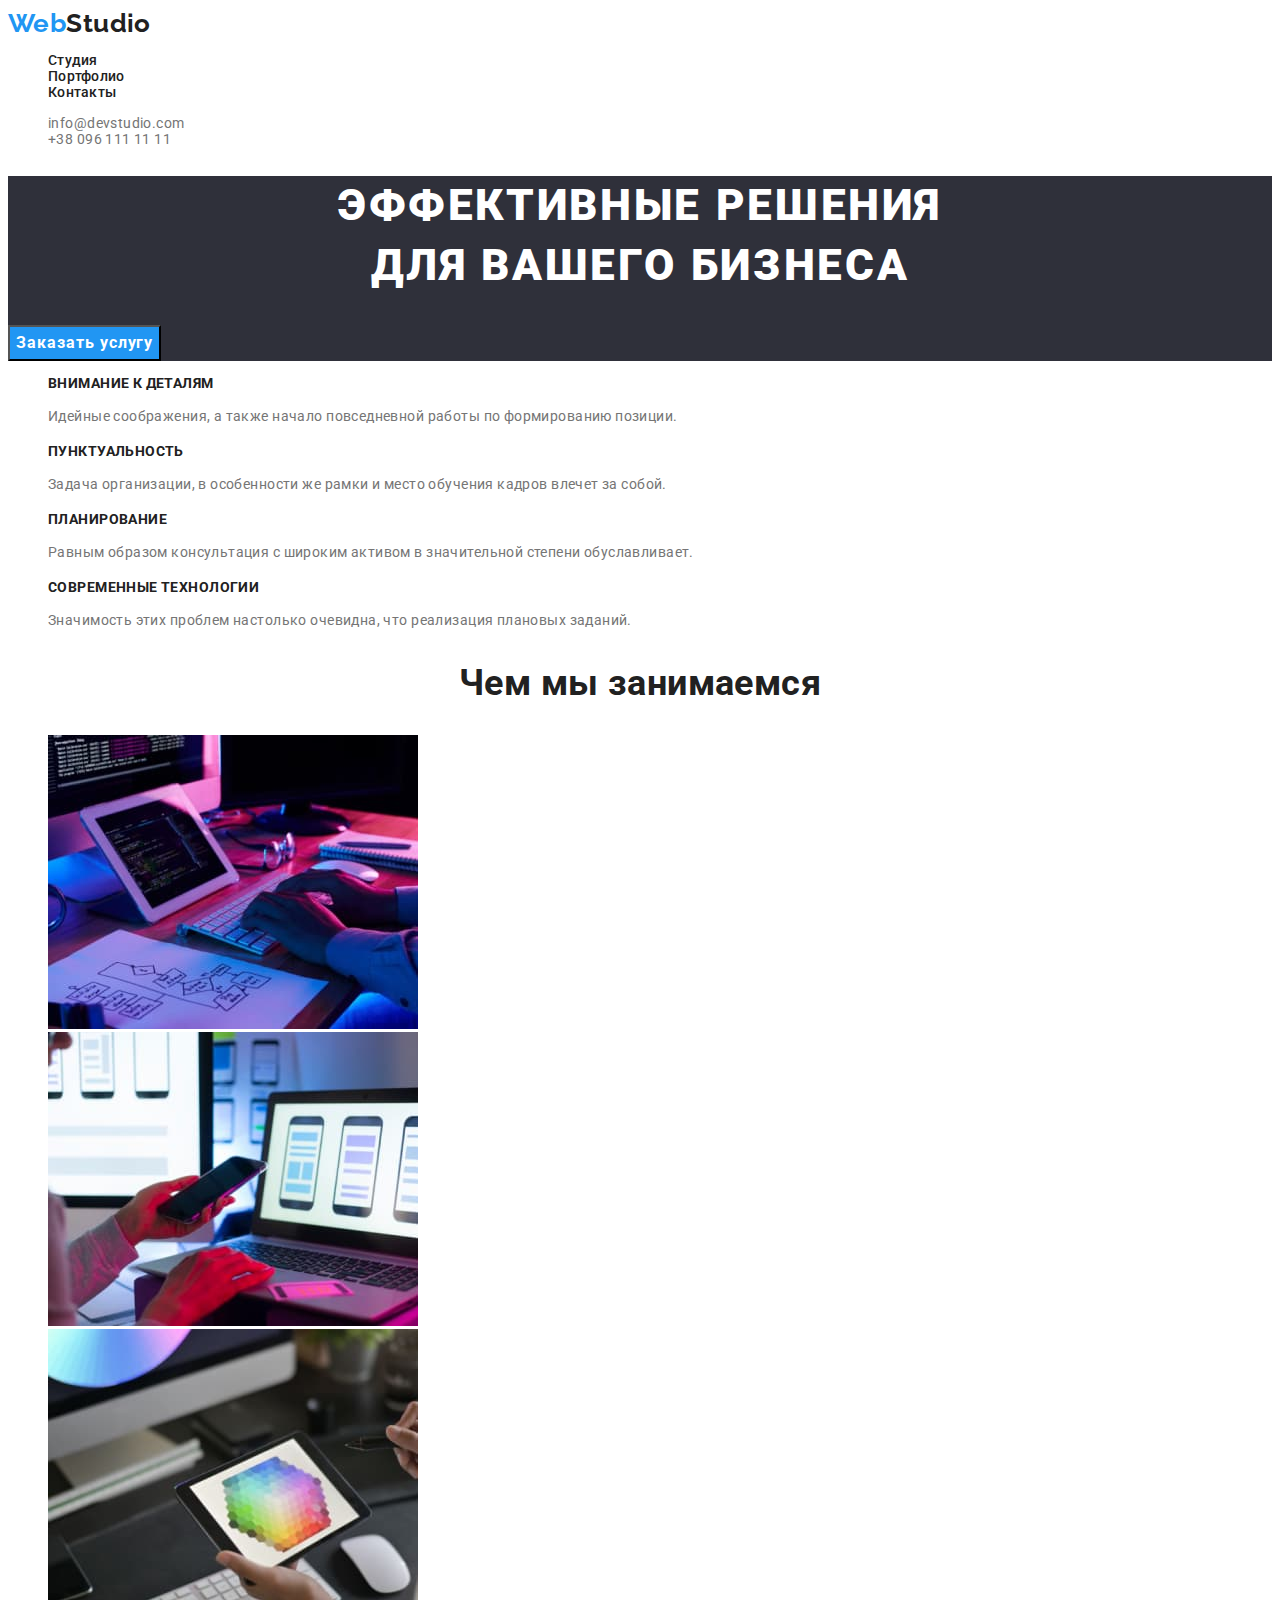
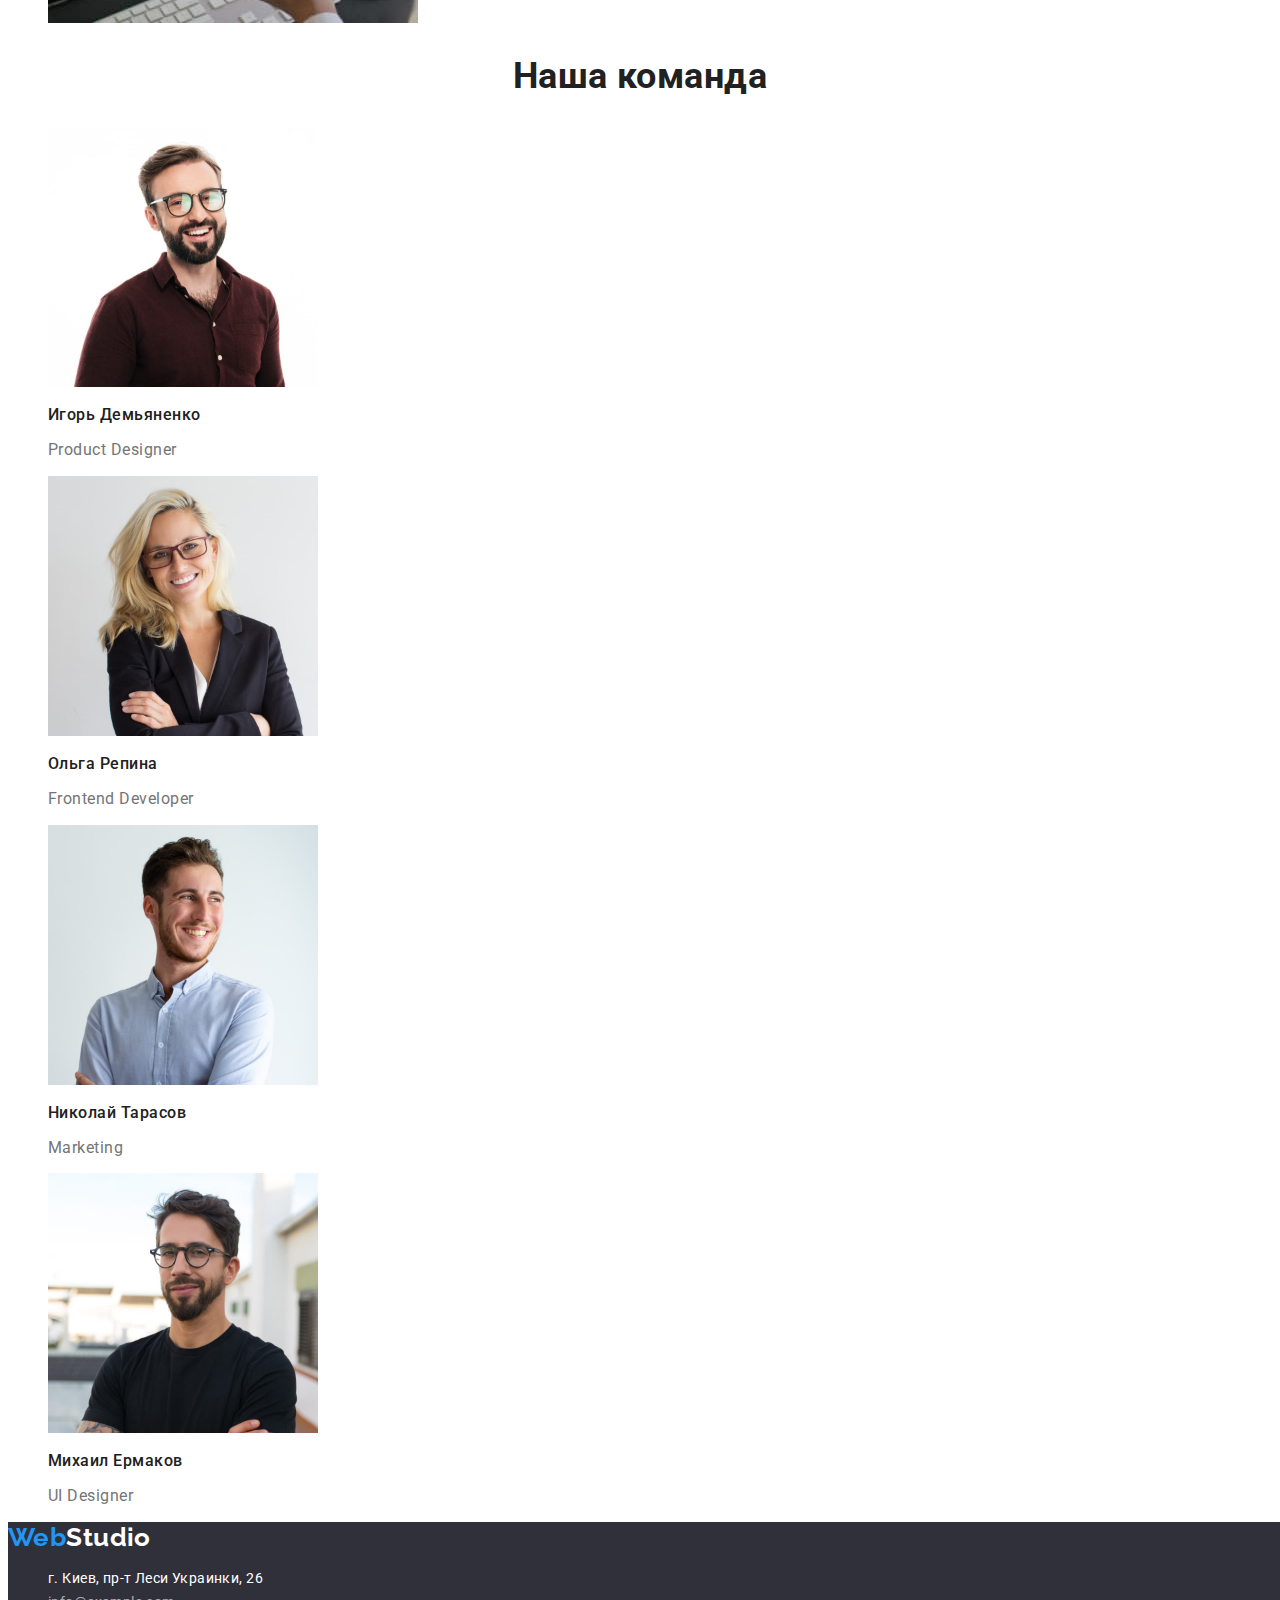
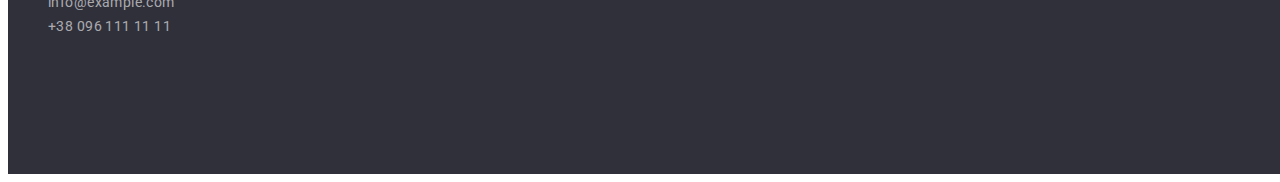
==== index.html @ d1209844 "правки" ====
<!DOCTYPE html>
<html lang="ru">
<head>
	<meta charset="UTF-8">
	<link href="https://fonts.googleapis.com/css2?family=Raleway:wght@400;700&family=Roboto:wght@400;500;700;900&display=swap" rel="stylesheet">
	<link rel="stylesheet" href="./css/styles.css">
	<meta name="viewport" content="width=device-width, initial-scale=1.0">
	<title>Студия</title>
</head>

<body>
	<header class="header">
		<nav class="header-nav">
			<a href="" class="logo "><span>Web</span>Studio </a>
			<ul class="header-list list">
			<li><a class="link link-nav" target="_blank" href="./index.html" > Студия</a> </li>
			<li><a class="link  " target="_blank" href="./portfolio.html" >Портфолио</a></li>			
			<li><a class="link  " target="_blank" href="" >Контакты</a></li>
			</ul>
		</nav>
		<ul class="header-link list">
			<li ><a class="header-link-list " type="mailto:info@devstudio.com" href="" class="link">info@devstudio.com</a></li>
			<li ><a class="header-link-list " type="tel:+380961111111" href="" class="link"> +38 096 111 11 11</a></li>
		</ul>

	</header>
	<main>	
    <section class="business_idea">
		<h1 class="idea-title">Эффективные решения<br> для вашего бизнеса</h1>
		<button type="button" class="btn">Заказать услугу</button>
	</section>
	<section class="plan">
		<h2 class="visually-hidden">Наши плюсы</h2>
		
		<ul class="plan-list list" >
			<li>
				<h3 class="plan-title">Внимание к деталям</h3>
				<p class="plan-text">Идейные соображения, а также начало повседневной работы по формированию позиции.</p>
			</li>
			<li>
				<h3 class="plan-title">Пунктуальность</h3>
				<p class="plan-text">Задача организации, в особенности же рамки и место обучения кадров влечет за собой.</p>
			</li>
			<li>
				<h3 class="plan-title">Планирование</h3>
				<p class="plan-text">Равным образом консультация с широким активом в значительной степени обуславливает.</p>
			</li>
			<li>
				<h3 class="plan-title">Современные технологии</h3>
				<p class="plan-text">Значимость этих проблем настолько очевидна, что реализация плановых заданий.</p>
			</li>
		</ul>
	</section>
	<section class="prise">
		<h2 class="prise-title top-title">Чем мы занимаемся</h2>
	<ul class="prise-list list">
		<li><img src="./images/price 1.jpg" width="370px" alt="верстка сайта"></li>
		<li><img src="./images/price 2.jpg"width="370px" alt="адаптивность сайта"></li>
		<li><img src="./images/price 3.jpg"width="370px"  alt="стилизация сайта"></li>
	</ul>
	</section>
	<section class="our-team">
		<h2 class="team-title top-title">Наша команда</h2>
		<ul class="team-list list">
			<li>
				<img src="./images/team 1.jpg" alt="Игорь Демьяненко" width="270">
				<h3 class="team-title-text"> Игорь Демьяненко</h3>
				<p class="team-text">Product Designer</p>
			</li>	
			<li>
				<img src="./images/team 2.jpg" alt="Ольга Репина" width="270">
				<h3 class="team-title-text">Ольга Репина </h3>
				<p class="team-text">Frontend Developer</p>
			</li>
			<li>
				<img src="./images/team 3.jpg" alt="Николай Тарасов" width="270">
				<h3 class="team-title-text">Николай Тарасов </h3>
				<p class="team-text">Marketing</p>
			</li>
			<li>
				<img src="./images/team 4.jpg" alt="Михаил Ермаков" width="270">
				<h3 class="team-title-text">Михаил Ермаков </h3>
				<p class="team-text">UI Designer</p>
			</li>
		</ul>
	</section>
	</main>
<footer class="footer">
	<a href="" class="logo footer-logo"><span>Web</span>Studio </a>
	<address>
		<ul class="footer-list list">
			<li ><a class="link address"href="https://bit.ly/3pXMvUd" target="_blank" rel="noopener noreferrer">г. Киев, пр-т
					Леси Украинки, 26</a> </li>
			<li><a class="link footer-address" href="mailto:info@devstudio.com">info@example.com</a> </li>
			<li><a class="link footer-address" href="tel:+380961111111">+38 096 111 11 11</a> </li>
		</ul>
	</address>

</footer>

</body>
---- css/styles.css ----
:root{
  --general-color:#212121;
  --aсcent-color:#2196F3;
  --background-сolor: #2F303A ;
  --text-color:#757575;
  --litter-color-white:#ffffff;

}

body{
  font-family: 'Roboto';
  font-style: normal;
  font-size: 14px;
  letter-spacing: 0.03em;
  color: var(--general-color);
  background-color: var(--litter-color-white);
}
.visually-hidden {
  position: absolute;
  width: 1px;
  height: 1px;
  margin: -1px;
  border: 0;
  padding: 0;
  
  white-space: nowrap;
  clip-path: inset(100%);
  clip: rect(0 0 0 0);
  overflow: hidden;
}
.list{
  list-style: none;
}

.link{
  color: var(--general-color);
  text-decoration: none;
}
.link:hover, 
.link:focus{
  color:var(--aсcent-color) ;
}

.top-title{
font-weight: 700;
font-size: 36px;
line-height: 1.16;
text-align: center;
}


/* --------HEADER-------- */
.logo{
 text-decoration: none;
 font-family: 'Raleway', sans-serif;
font-weight: 700;
font-size: 26px;
line-height: 1.19;
color: var(--general-color);
}

.link-nav:active{
  color: var(--aсcent-color);
}

span{
  color:var(--aсcent-color) ;
}

.header-list{
  font-weight: 500;
color: var(--general-color);
line-height: 1.14;
letter-spacing: 0.02em;
}
.header-link-list{
  text-decoration: none;
  color: var(--text-color);
}
.header-link-list:hover{
  color: var(--aсcent-color);
}

/* ------business_idea------- */
.business_idea{
  
background-color:var(--background-сolor) ;
}

.idea-title{
  font-weight: 900;
  font-size: 44px;
  line-height: 1.36;
  
  text-align: center;
  letter-spacing: 0.06em;
  text-transform: uppercase;
  
  color: var(--litter-color-white);

}
.btn{
  background-color: var(--aсcent-color);
  font-family:inherit ;
  font-weight: 700;
  font-size: 16px;
  line-height: 1.88;
  
  
  display: flex;
  align-items: center;
  text-align: center;
  letter-spacing: 0.06em;
  
  color: var(--litter-color-white);

}
/* -------PLAN------- */
.plan-title{
font-weight: 700;
font-size: 14px;
line-height: 16px;
letter-spacing: 0.03em;
text-transform: uppercase;
}

p{

font-size: 14px;
line-height: 1.71;

letter-spacing: 0.03em;

color: var(--text-color);
}
/*---------PRISE-----------  */


/* -----------OUR-TEAM------------ */

.team-title-text{
  font-family: 'Roboto';
font-style: normal;
font-weight: 500;
font-size: 16px;
line-height: 1.18;
letter-spacing: 0.03em;
color: var(--general-color);
}
 .team-text{
  font-family: 'Roboto';
  font-style: normal;
  font-size: 16px;
  line-height: 1.18;
  letter-spacing: 0.03em;
  color: var(--text-color);
 }

 /* --------FOOTER------ */
 .footer{
  width: 1600px;
  height: 252px;
  left: 0px;
  top: 2097px;
  
  background: var(--background-сolor);
}
.footer-logo{
color: var(--litter-color-white);
}

.footer-address{
font-size: 14px;
line-height: 1.71;
letter-spacing: 0.03em;
color: rgba(255, 255, 255, 0.6);
}

.address{
font-size: 14px;
line-height: 1.71;
letter-spacing: 0.03em;

color: var(--litter-color-white);
}

.address,
.footer-address{
  font-style:normal;
}

/* -------------PORTFOLIO--------------------- */


.portfolio-btn:hover{
  color: var(--litter-color-white);
  background-color: var(--aсcent-color);

}
.portfolio-btn:focus{
  color: var(--litter-color-white);
  background-color: var(--aсcent-color);

}
 .portfolio-link{
  text-decoration: none;
  color: var(--general-color);
}
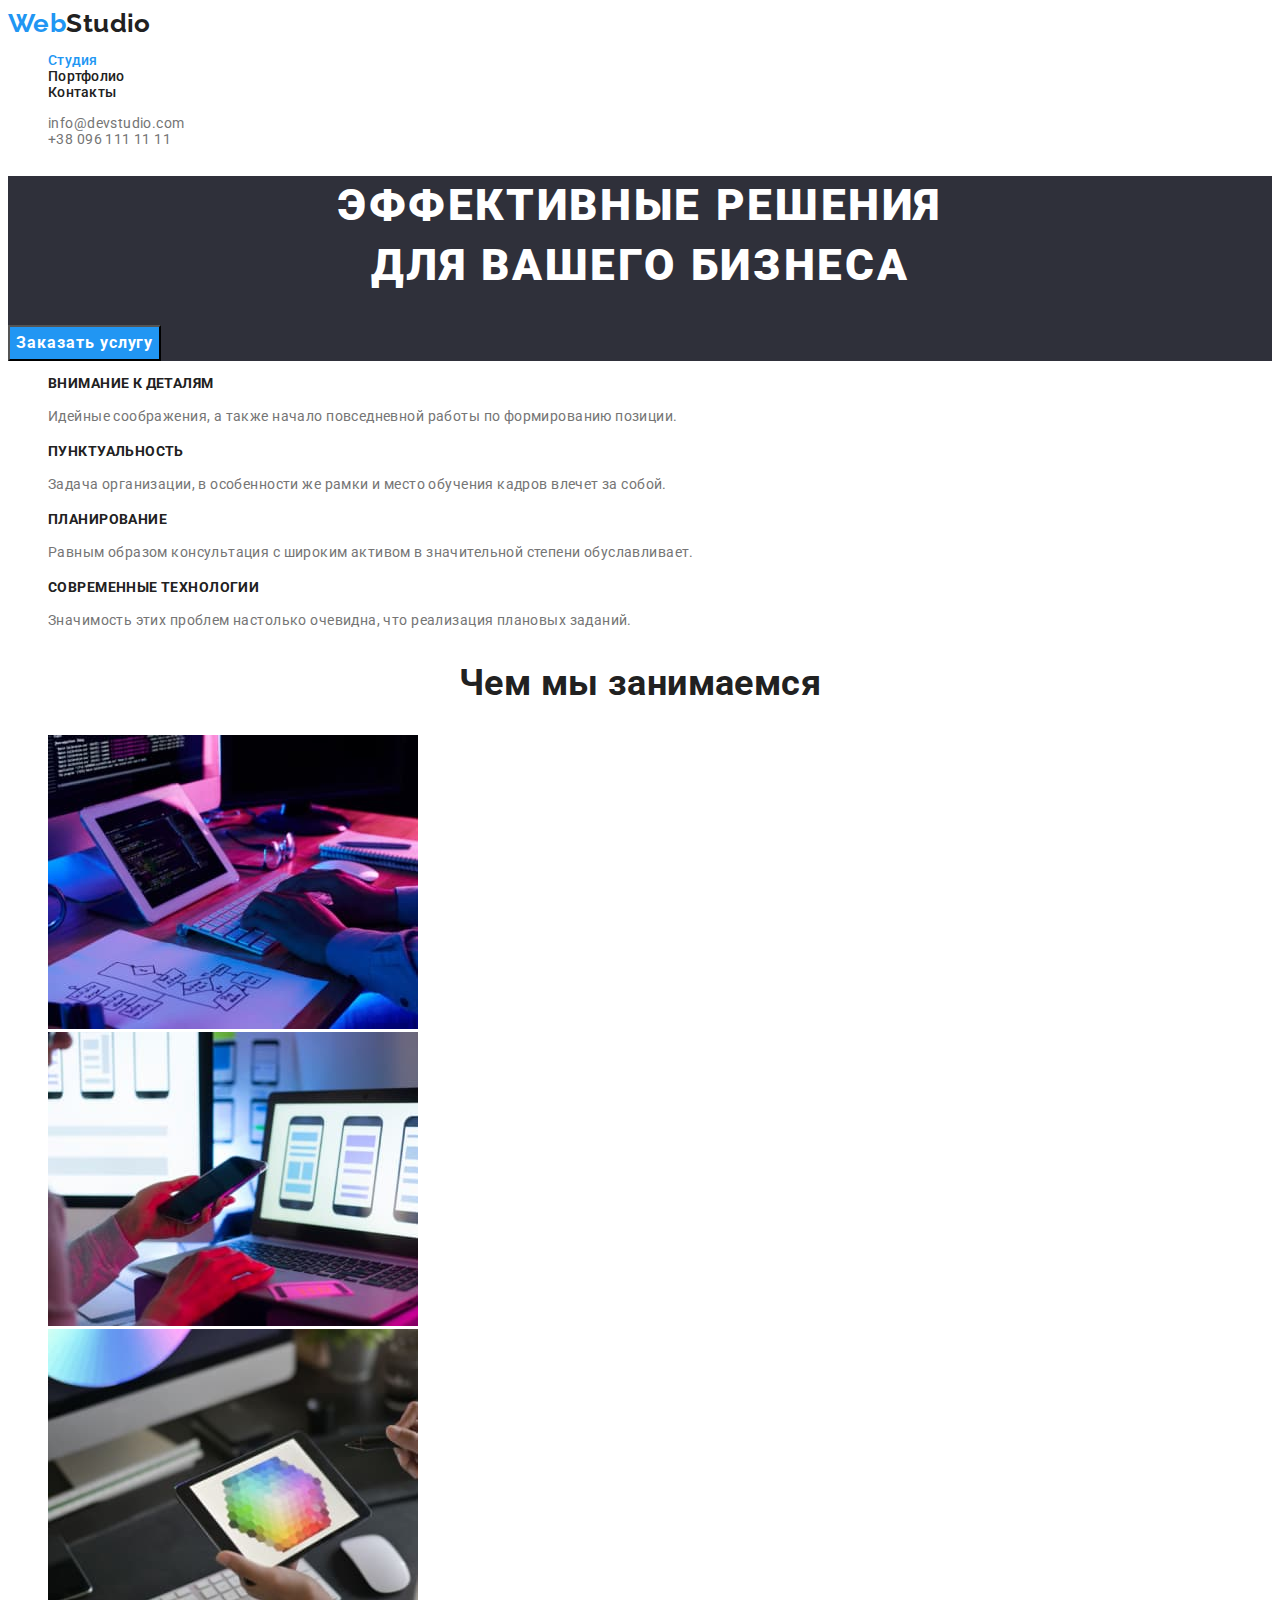
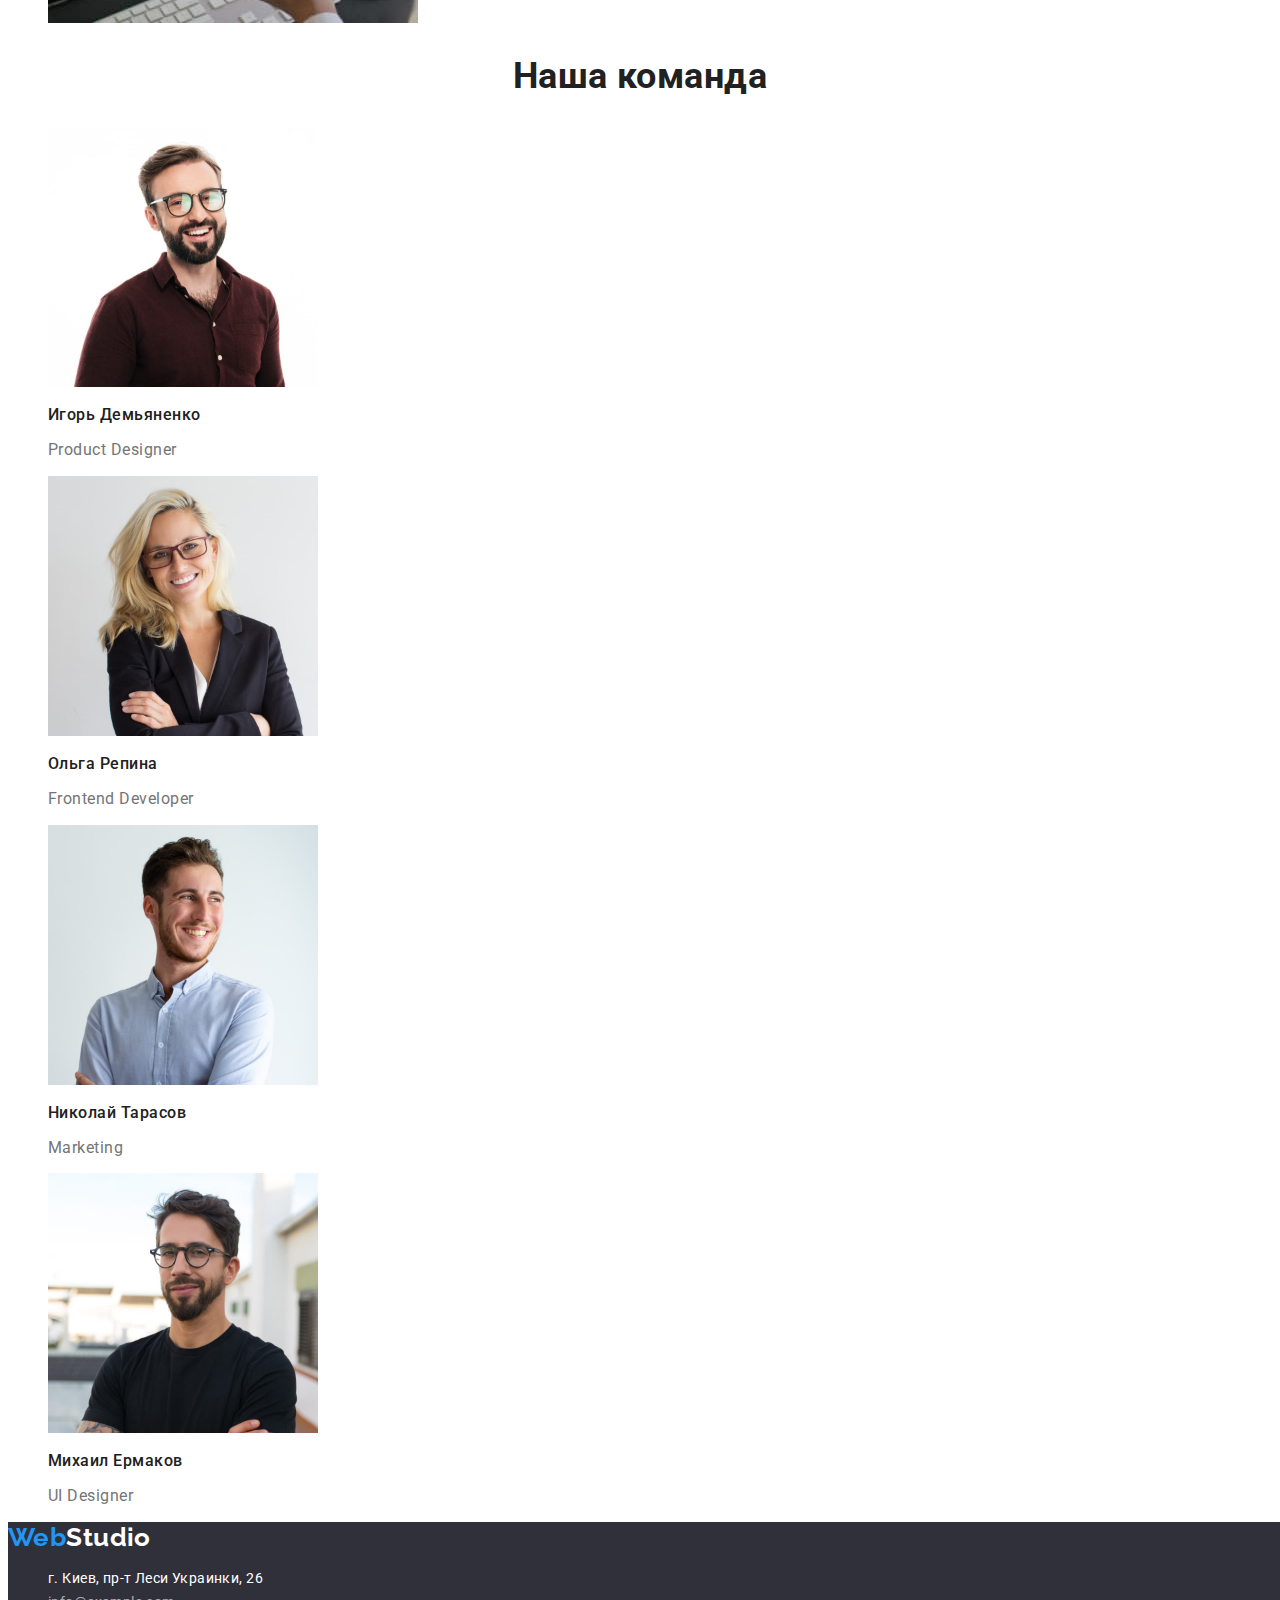
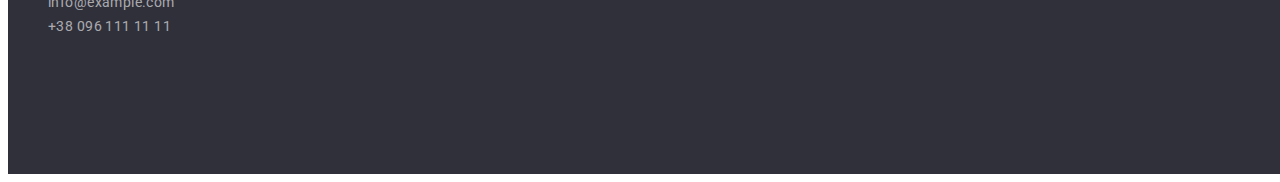
==== commit cad59c3c: "правки" ====
--- a/index.html
+++ b/index.html
@@ -14,14 +14,14 @@
 		<nav class="header-nav">
 			<a href="" class="logo "><span>Web</span>Studio </a>
 			<ul class="header-list list">
-			<li><a class="link link-nav" target="_blank" href="./index.html" > Студия</a> </li>
+			<li><a class="link currentlink" target="_blank" href="./index.html" > Студия</a> </li>
 			<li><a class="link  " target="_blank" href="./portfolio.html" >Портфолио</a></li>			
 			<li><a class="link  " target="_blank" href="" >Контакты</a></li>
 			</ul>
 		</nav>
 		<ul class="header-link list">
-			<li ><a class="header-link-list " type="mailto:info@devstudio.com" href="" class="link">info@devstudio.com</a></li>
-			<li ><a class="header-link-list " type="tel:+380961111111" href="" class="link"> +38 096 111 11 11</a></li>
+			<li ><a class="header-link-list " href="mailto:info@devstudio.com">info@devstudio.com</a></li>
+			<li ><a class="header-link-list " href="tel:+380961111111"> +38 096 111 11 11</a></li>
 		</ul>
 
 	</header>
@@ -55,31 +55,31 @@
 	<section class="prise">
 		<h2 class="prise-title top-title">Чем мы занимаемся</h2>
 	<ul class="prise-list list">
-		<li><img src="./images/price 1.jpg" width="370px" alt="верстка сайта"></li>
-		<li><img src="./images/price 2.jpg"width="370px" alt="адаптивность сайта"></li>
-		<li><img src="./images/price 3.jpg"width="370px"  alt="стилизация сайта"></li>
+		<li> <img src="./images/price1.jpg" width="370" alt="верстка сайта"></li>
+		<li> <img src="./images/price2.jpg" width="370" alt="адаптивность сайта"></li>
+		<li> <img src="./images/price3.jpg" width="370" alt="стилизация сайта"></li>
 	</ul>
 	</section>
 	<section class="our-team">
 		<h2 class="team-title top-title">Наша команда</h2>
 		<ul class="team-list list">
 			<li>
-				<img src="./images/team 1.jpg" alt="Игорь Демьяненко" width="270">
+				<img src="./images/team1.jpg" alt="Игорь Демьяненко" width="270">
 				<h3 class="team-title-text"> Игорь Демьяненко</h3>
 				<p class="team-text">Product Designer</p>
 			</li>	
 			<li>
-				<img src="./images/team 2.jpg" alt="Ольга Репина" width="270">
+				<img src="./images/team2.jpg" alt="Ольга Репина" width="270">
 				<h3 class="team-title-text">Ольга Репина </h3>
 				<p class="team-text">Frontend Developer</p>
 			</li>
 			<li>
-				<img src="./images/team 3.jpg" alt="Николай Тарасов" width="270">
+				<img src="./images/team3.jpg" alt="Николай Тарасов" width="270">
 				<h3 class="team-title-text">Николай Тарасов </h3>
 				<p class="team-text">Marketing</p>
 			</li>
 			<li>
-				<img src="./images/team 4.jpg" alt="Михаил Ермаков" width="270">
+				<img src="./images/team4.jpg" alt="Михаил Ермаков" width="270">
 				<h3 class="team-title-text">Михаил Ермаков </h3>
 				<p class="team-text">UI Designer</p>
 			</li>
@@ -90,7 +90,7 @@
 	<a href="" class="logo footer-logo"><span>Web</span>Studio </a>
 	<address>
 		<ul class="footer-list list">
-			<li ><a class="link address"href="https://bit.ly/3pXMvUd" target="_blank" rel="noopener noreferrer">г. Киев, пр-т
+			<li ><a class="link address" href="https://bit.ly/3pXMvUd" target="_blank" rel="noopener noreferrer">г. Киев, пр-т
 					Леси Украинки, 26</a> </li>
 			<li><a class="link footer-address" href="mailto:info@devstudio.com">info@example.com</a> </li>
 			<li><a class="link footer-address" href="tel:+380961111111">+38 096 111 11 11</a> </li>
--- a/css/styles.css
+++ b/css/styles.css
@@ -60,9 +60,10 @@
 color: var(--general-color);
 }
 
-.link-nav:active{
+.currentlink{
   color: var(--aсcent-color);
 }
+
 
 span{
   color:var(--aсcent-color) ;
@@ -192,6 +193,17 @@
 
 /* -------------PORTFOLIO--------------------- */
 
+.portfolio-btn{
+  cursor: pointer;
+font-family: inherit;
+font-style: normal;
+font-weight: 500;
+font-size: 16px;
+line-height: 1.62;
+letter-spacing: 0.03em;
+color:var(--general-color);
+
+}
 
 .portfolio-btn:hover{
   color: var(--litter-color-white);
@@ -208,5 +220,17 @@
   color: var(--general-color);
 }
 
-
-
+.portfolio-title{
+
+font-weight: 700;
+font-size: 18px;
+line-height: 2;
+letter-spacing: 0.06em;
+color:var(--general-color)
+}
+
+.portfolio-text{
+font-size: 16px;
+line-height: 1.88px;
+color: var(--text-color);
+}